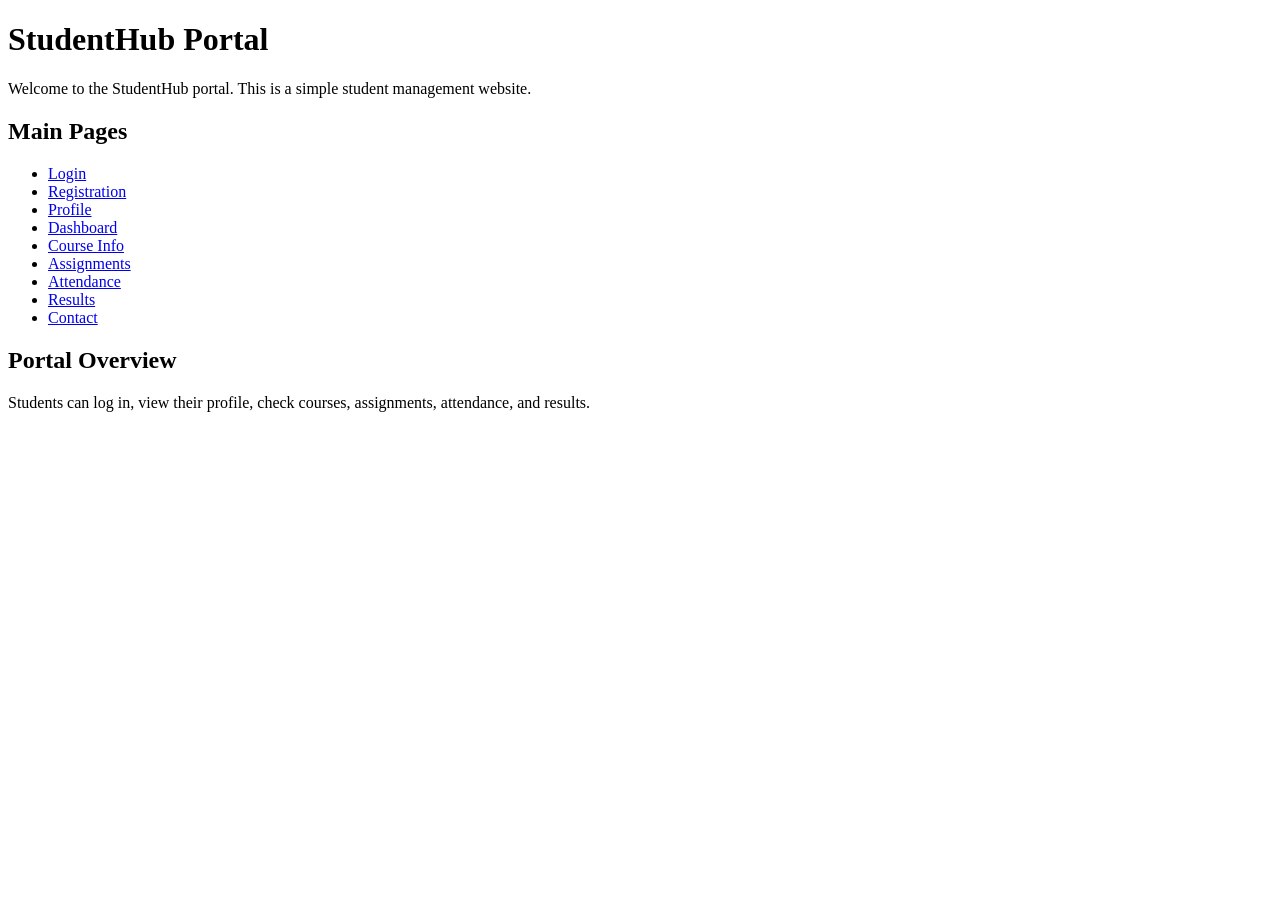
==== index.html @ 4457ad71 "Initial commit" ====
<!DOCTYPE html>
<html lang="en">
<head>
  <meta charset="UTF-8">
  <title>StudentHub Portal</title>
</head>
<body>
  <h1>StudentHub Portal</h1>
  <p>Welcome to the StudentHub portal. This is a simple student management website.</p>

  <h2>Main Pages</h2>
  <ul>
    <li><a href="pages/login.html">Login</a></li>
    <li><a href="pages/registration.html">Registration</a></li>
    <li><a href="pages/profile.html">Profile</a></li>
    <li><a href="pages/dashboard.html">Dashboard</a></li>
    <li><a href="pages/course.html">Course Info</a></li>
    <li><a href="pages/assignment.html">Assignments</a></li>
    <li><a href="pages/attendance.html">Attendance</a></li>
    <li><a href="pages/result.html">Results</a></li>
    <li><a href="pages/contact.html">Contact</a></li>
  </ul>

  <h2>Portal Overview</h2>
  <p>Students can log in, view their profile, check courses, assignments, attendance, and results.</p>
</body>
</html>
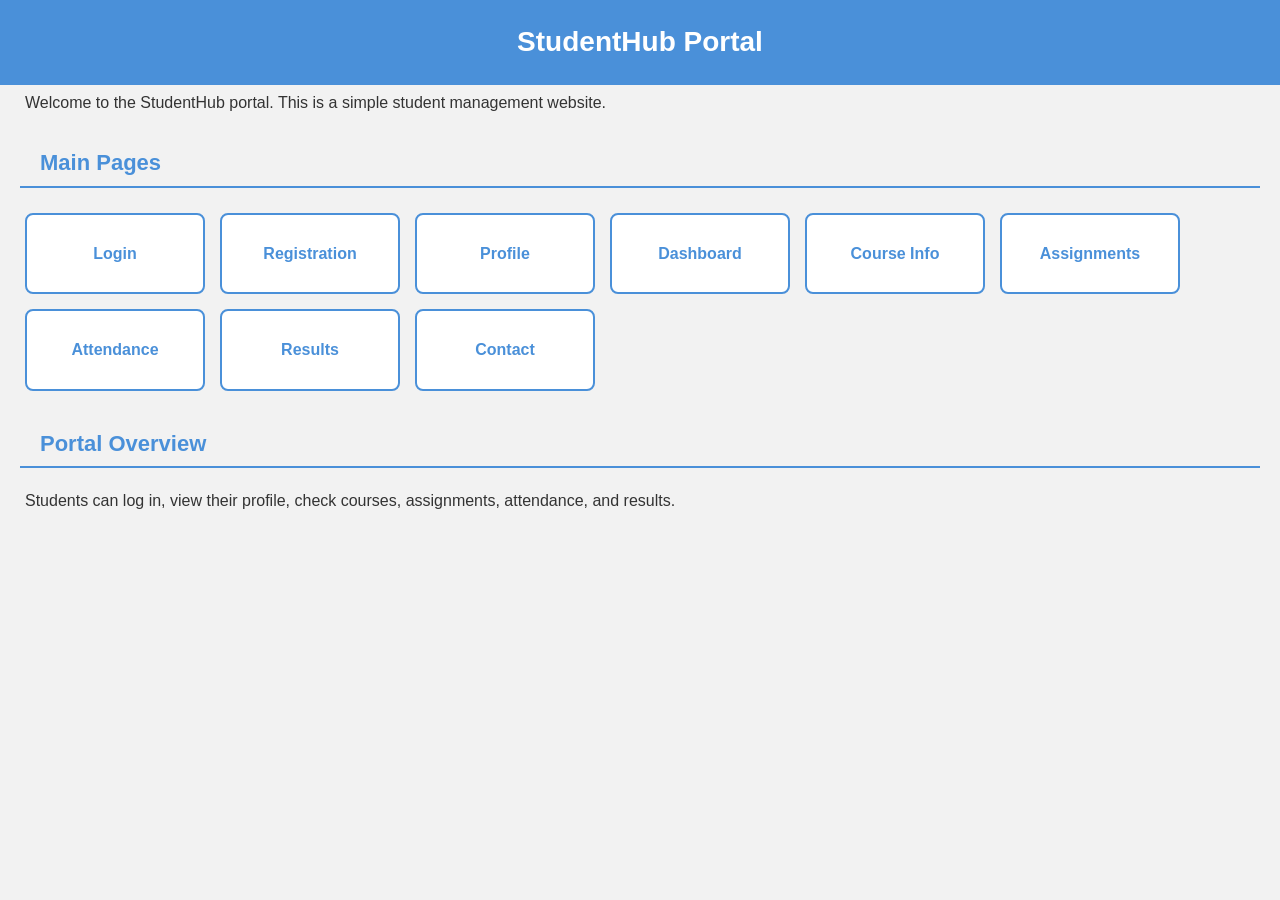
==== commit 1cf9bbb6: "Add CSS comments and box-style links on Home page" ====
--- a/index.html
+++ b/index.html
@@ -1,15 +1,19 @@
 <!DOCTYPE html>
 <html lang="en">
+
 <head>
   <meta charset="UTF-8">
   <title>StudentHub Portal</title>
+  <link rel="stylesheet" href="css/script.css">
 </head>
+
 <body>
   <h1>StudentHub Portal</h1>
   <p>Welcome to the StudentHub portal. This is a simple student management website.</p>
 
   <h2>Main Pages</h2>
-  <ul>
+  <!-- EDITED: Added class="home-links" to style links as boxes -->
+  <ul class="home-links">
     <li><a href="pages/login.html">Login</a></li>
     <li><a href="pages/registration.html">Registration</a></li>
     <li><a href="pages/profile.html">Profile</a></li>
@@ -24,4 +28,5 @@
   <h2>Portal Overview</h2>
   <p>Students can log in, view their profile, check courses, assignments, attendance, and results.</p>
 </body>
+
 </html>
--- a/css/script.css
+++ b/css/script.css
@@ -0,0 +1,342 @@
+/* 
+   Used on: ALL PAGES (Home, Login, Registration, Profile, Dashboard,
+            Course, Assignment, Attendance, Result, Contact)
+   Purpose: Removes default browser spacing and sets a consistent box model
+            so every page starts from the same clean baseline. */
+* {
+  margin: 0;
+  padding: 0;
+  box-sizing: border-box;
+}
+
+
+/* 
+  
+   Used on: ALL PAGES (Home, Login, Registration, Profile, Dashboard,
+            Course, Assignment, Attendance, Result, Contact)
+   Purpose: Sets the base font, background color, text color, and line
+            spacing for the entire website. Every page inherits these styles.
+ */
+body {
+  font-family: Arial, sans-serif;
+  background-color: #f2f2f2;
+  color: #333;
+  line-height: 1.6;
+}
+
+
+/*
+   Used on: ALL PAGES (Home, Login, Registration, Profile, Dashboard,
+            Course, Assignment, Attendance, Result, Contact)
+   Purpose: Styles the primary page title that appears at the top of every
+            page (e.g., "StudentHub Portal", "Login", "Profile", etc.)
+    */
+h1 {
+  background-color: #4a90d9;
+  color: white;
+  text-align: center;
+  padding: 20px;
+  font-size: 28px;
+}
+
+
+/* 
+   SUB-HEADING (h2)
+   Used on: ALL PAGES (Home, Login, Registration, Profile, Dashboard,
+            Course, Assignment, Attendance, Result, Contact)
+   Purpose: Styles the section sub-headings like "Main Pages", "Student Login",
+            "Student Profile", "Current Courses", "Assignment List", etc.
+   */
+h2 {
+  color: #4a90d9;
+  margin-top: 25px;
+  margin-bottom: 15px;
+  padding-left: 20px;
+  font-size: 22px;
+  border-bottom: 2px solid #4a90d9;
+  padding-bottom: 5px;
+  margin-left: 20px;
+  margin-right: 20px;
+}
+
+
+/*
+   NAVIGATION BAR
+   Used on: Login, Registration, Profile, Dashboard, Course,
+            Assignment, Attendance, Result, Contact Pages
+   NOT used on: Home Page (index.html)
+   Purpose: Creates a horizontal navigation bar with links to all pages.
+            This bar appears below the h1 heading on every inner page.
+   */
+nav {
+  /* 'nav' selector — targets the <nav> element used for the navigation bar */
+  background-color: #333;
+  padding: 10px;
+  text-align: center;
+}
+
+/* Navigation Links (inside the nav bar) */
+/* Used on: Login, Registration, Profile, Dashboard, Course,
+            Assignment, Attendance, Result, Contact Pages */
+/* Purpose: Styles each individual clickable link inside the navigation bar */
+nav a {
+  /* 'nav a' selector — targets only <a> (link) elements INSIDE the <nav> */
+  color: white;
+  text-decoration: none;
+  padding: 8px 14px;
+  margin: 2px;
+  display: inline-block;
+  font-size: 14px;
+}
+
+/* Navigation Links Hover Effect */
+/* Used on: Login, Registration, Profile, Dashboard, Course,
+            Assignment, Attendance, Result, Contact Pages */
+/* Purpose: Changes the link appearance when the user hovers their mouse over it */
+nav a:hover {
+  background-color: #4a90d9;
+  border-radius: 4px;
+}
+
+
+/* 
+   PARAGRAPHS
+   Used on: ALL PAGES (Home, Login, Registration, Profile, Dashboard,
+            Course, Assignment, Attendance, Result, Contact)
+   Purpose: Styles all <p> (paragraph) elements. Used for descriptions on
+            the Home page, profile details on the Profile page, contact
+            info on the Contact page, and form helper text on Login page.
+    */
+p {
+  padding: 5px 25px;
+  font-size: 16px;
+  margin-bottom: 8px;
+}
+
+
+/* 
+  GENERAL LINK STYLING
+   Used on: ALL PAGES (Home, Login, Registration, Profile, Dashboard,
+            Course, Assignment, Attendance, Result, Contact)
+   Purpose: Styles all <a> (link) elements on the page. This applies to
+            links in paragraphs, list items, and any other general links.
+    */
+a {
+  color: #4a90d9;
+  text-decoration: none;
+}
+
+/* General Link Hover Effect  */
+/* Used on: ALL PAGES — applies wherever links appear (Home page list, Login page text, etc.) */
+/* Purpose: Adds an underline when the user hovers over any link for visual feedback */
+a:hover {
+  text-decoration: underline;
+}
+
+
+/* 
+  UNORDERED LIST STYLING
+   Used on: Home Page (index.html) — for the list of page links
+            Dashboard Page — for the summary items (Pending Assignments, etc.)
+            Course Page — for the list of courses
+            Assignment Page — for the list of assignments
+            Attendance Page — for the attendance summary list
+            Result Page — for the exam results list
+   Purpose: Styles the bullet-point lists used to display information.
+   */
+ul {
+  list-style-type: square;
+  margin-left: 45px;
+  margin-right: 20px;
+  margin-bottom: 20px;
+}
+
+/* List Item Styling  */
+/* Used on: Same pages as <ul> above (Home, Dashboard, Course, Assignment, Attendance, Result) */
+/* Purpose: Adds spacing and sets font size for each individual list item */
+ul li {
+  padding: 6px 0;
+  font-size: 16px;
+}
+
+
+/* 
+   HOME PAGE BOX-STYLE LINK LIST  
+   Used on: Home Page (index.html) ONLY
+   Purpose: Displays the page links as clickable box-shaped cards arranged
+    
+   Clicking any box redirects to that page.
+   */
+.home-links {
+  list-style-type: none;
+  display: flex;
+  flex-wrap: wrap;
+  gap: 15px;
+  padding: 10px 25px;
+  margin-left: 0;
+}
+
+/*  Home Page List Item (each box container)  */
+/* Used on: Home Page (index.html) ONLY */
+/* Purpose: Makes each <li> a box-shaped card with a white background and border */
+.home-links li {
+  background-color: white;
+  border: 2px solid #4a90d9;
+  border-radius: 8px;
+  width: 180px;
+  text-align: center;
+  transition: background-color 0.3s, transform 0.2s;
+}
+
+/*  Home Page List Item Hover Effect  */
+/* Used on: Home Page (index.html)  */
+/* Purpose: Changes the box background and slightly lifts it when hovered */
+.home-links li:hover {
+  background-color: #4a90d9;
+  transform: scale(1.05);
+}
+
+/* Home Page Box Link Styling  */
+/* Used on: Home Page (index.html)  */
+/* Purpose: Makes the <a> link fill the entire box so the whole box is clickable */
+.home-links li a {
+  color: #4a90d9;
+  font-weight: bold;
+  text-decoration: none;
+  display: block;
+  padding: 20px 10px;
+  font-size: 16px;
+}
+
+/*  Home Page Box Link Hover Text Color  */
+/* Used on: Home Page (index.html)  */
+/* Purpose: Changes the link text to white when hovering so it's visible on the blue background */
+.home-links li:hover a {
+  color: white;
+}
+
+
+/* 
+    FORM STYLING
+   Used on: Login Page (pages/login.html) — for the username/password login form
+            Registration Page (pages/registration.html) — for the account creation form
+   Purpose: Creates a centered, card-like form container with a white background
+            and border, giving the form a clean, boxed appearance.
+   */
+form {
+  background-color: white;
+  max-width: 400px;
+  margin: 20px auto;
+  padding: 25px;
+  border: 1px solid #ccc;
+  border-radius: 6px;
+}
+
+/*  Paragraphs Inside Forms*/
+/* Used on: Login Page, Registration Page */
+/* Purpose: Overrides the general paragraph padding for paragraphs inside forms,
+            since form paragraphs wrap each label+input pair and need less side padding */
+form p {
+  padding: 5px 0;
+}
+
+
+/* 
+   FORM LABEL STYLING
+   Used on: Login Page (pages/login.html) — labels for "Username:" and "Password:"
+            Registration Page (pages/registration.html) — labels for "Full Name:",
+            "Email:", "Student ID:", "Password:"
+   Purpose: Styles the text labels that appear next to form input fields.
+   */
+label {
+  display: inline-block;
+  width: 100px;
+  font-weight: bold;
+  font-size: 14px;
+  color: #555;
+}
+
+
+/* 
+  FORM INPUT FIELD STYLING
+   Used on: Login Page — for the username (text) and password input fields
+            Registration Page — for name (text), email, student ID (text),
+            and password input fields
+  
+   Purpose: Styles the text input boxes where users type their information.
+            Uses attribute selectors to target specific input types.
+  */
+input[type="text"],
+input[type="password"],
+input[type="email"] {
+  width: 220px;
+  padding: 6px 10px;
+  border: 1px solid #ccc;
+  border-radius: 4px;
+  font-size: 14px;
+}
+
+/* --- Input Field Focus State --- */
+/* Used on: Login Page, Registration Page */
+/* Purpose: Changes the input border color when the user clicks/tabs into the
+            field (focus state), giving visual feedback that the field is active */
+input[type="text"]:focus,
+input[type="password"]:focus,
+input[type="email"]:focus {
+  border-color: #4a90d9;
+  outline: none;
+}
+
+
+/* 
+   BUTTON STYLING
+   Used on: Login Page (pages/login.html) — the "Login" submit button
+            Registration Page (pages/registration.html) — the "Register" submit button
+   
+   Purpose: Styles the form submit buttons with a blue background and white text.
+    */
+button {
+  background-color: #4a90d9;
+  color: white;
+  padding: 8px 25px;
+  border: none;
+  border-radius: 4px;
+  font-size: 15px;
+  cursor: pointer;
+}
+
+/*  Button Hover Effect  */
+/* Used on: Login Page, Registration Page */
+/* Purpose: Darkens the button color when the user hovers over it for visual feedback */
+button:hover {
+  background-color: #3a7bc8;
+}
+
+
+/* 
+   SECTION 14: STRONG TAG STYLING
+   Used on: Profile Page (pages/profile.html) ONLY
+   Purpose: Styles the <strong> tags used on the Profile page to label
+            student information like "Name:", "Student ID:", "Department:",
+            "Semester:", and "INSTITUTION:".
+   */
+strong {
+  color: #555;
+}
+
+
+/* 
+   SECTION 15: FOOTER STYLING
+   Used on: Currently NOT actively used on any page (prepared for future use)
+   Purpose: Pre-defined styles for a <footer> element that can be added to
+            any page later. It creates a dark bar at the bottom of the page
+            with centered white text — similar to the navigation bar style.
+   */
+footer {
+  background-color: #333;
+  color: white;
+  text-align: center;
+  padding: 10px;
+  margin-top: 30px;
+  font-size: 13px;
+}
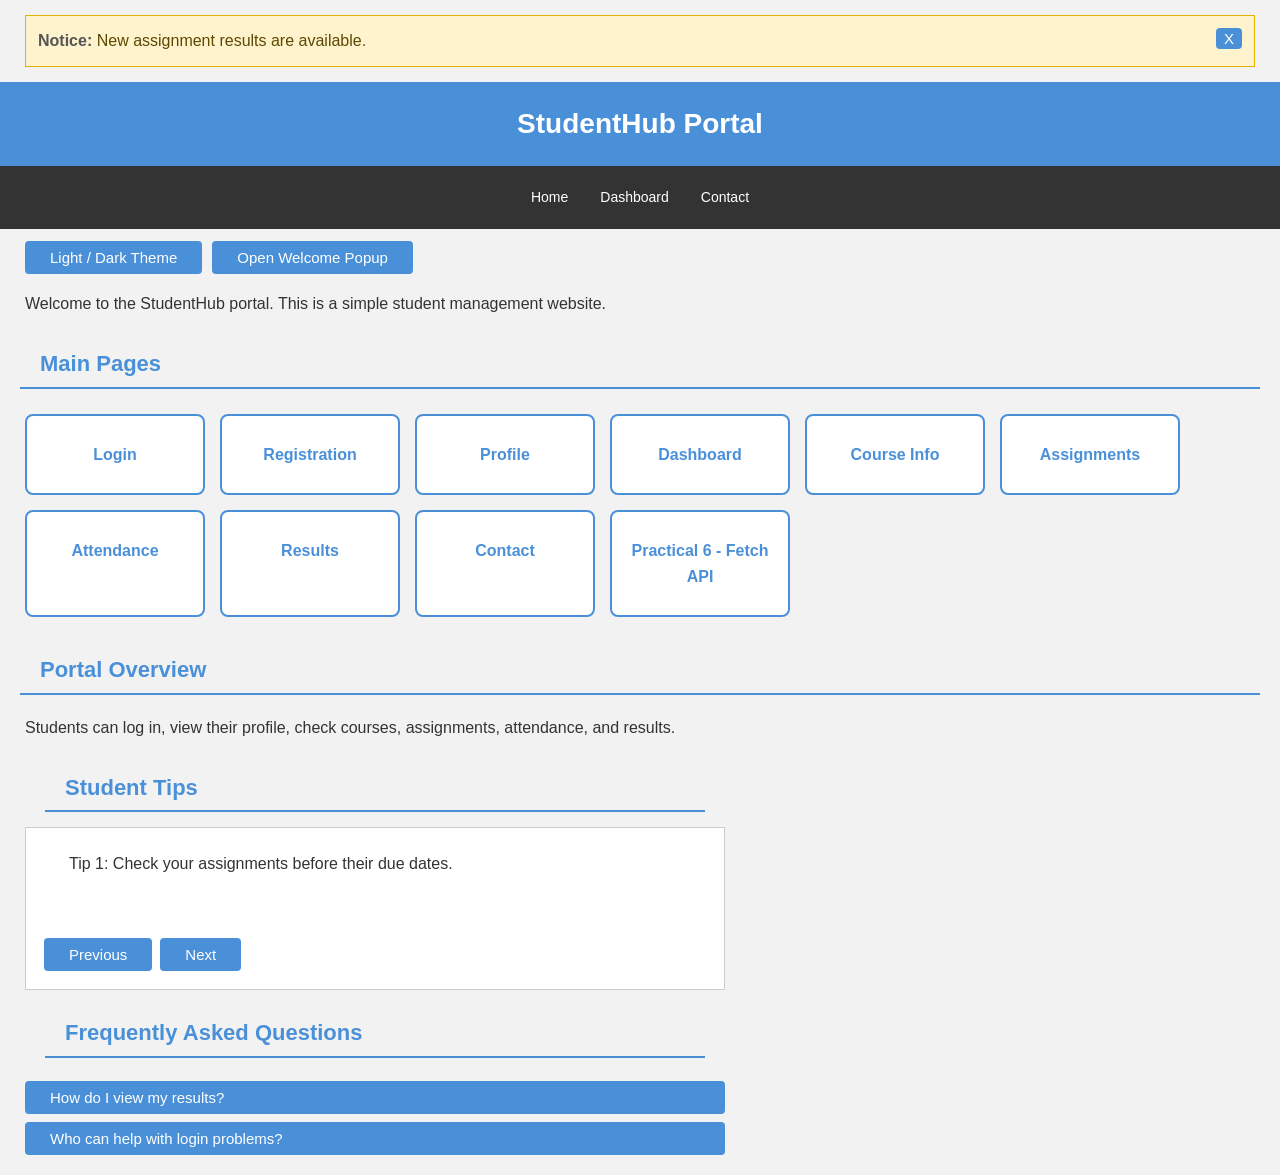
==== commit 80afab32: "project files and portal changes" ====
--- a/index.html
+++ b/index.html
@@ -12,7 +12,7 @@
   <p>Welcome to the StudentHub portal. This is a simple student management website.</p>
 
   <h2>Main Pages</h2>
-  <!-- EDITED: Added class="home-links" to style links as boxes -->
+  <!-- Added class="home-links" to style links as boxes -->
   <ul class="home-links">
     <li><a href="pages/login.html">Login</a></li>
     <li><a href="pages/registration.html">Registration</a></li>
@@ -23,10 +23,12 @@
     <li><a href="pages/attendance.html">Attendance</a></li>
     <li><a href="pages/result.html">Results</a></li>
     <li><a href="pages/contact.html">Contact</a></li>
+    <li><a href="pages/practical6.html">Practical 6 - Fetch API</a></li>
   </ul>
 
   <h2>Portal Overview</h2>
   <p>Students can log in, view their profile, check courses, assignments, attendance, and results.</p>
+  <script src="java/script1.js"></script>
 </body>
 
 </html>
--- a/css/script.css
+++ b/css/script.css
@@ -312,6 +312,47 @@
   background-color: #3a7bc8;
 }
 
+.error {
+  display: block;
+  color: #b00020;
+  font-size: 13px;
+  min-height: 18px;
+}
+
+.password-strength,
+.success-message {
+  display: block;
+  font-size: 13px;
+  margin-top: 4px;
+}
+
+.success-message {
+  color: #087f23;
+  font-weight: bold;
+}
+
+select {
+  padding: 6px;
+  width: 220px;
+}
+
+fieldset {
+  border: 0;
+  margin: 10px 0;
+}
+
+fieldset label,
+.terms-label {
+  width: auto;
+  margin-right: 10px;
+  font-weight: normal;
+}
+
+input[type="radio"],
+input[type="checkbox"] {
+  width: auto;
+}
+
 
 /* 
    SECTION 14: STRONG TAG STYLING
@@ -339,4 +380,23 @@
   padding: 10px;
   margin-top: 30px;
   font-size: 13px;
+}
+
+
+/* 
+   PRACTICAL 6 - CARD STYLING
+   Used on: Practical 6 page (pages/practical6.html)
+   Purpose: Displays each event/student/FAQ record as a simple card box
+*/
+.card {
+  background-color: white;
+  border: 1px solid #ccc;
+  border-radius: 6px;
+  padding: 15px;
+  margin-bottom: 10px;
+}
+
+.card h3 {
+  color: #4a90d9;
+  margin-bottom: 5px;
 }
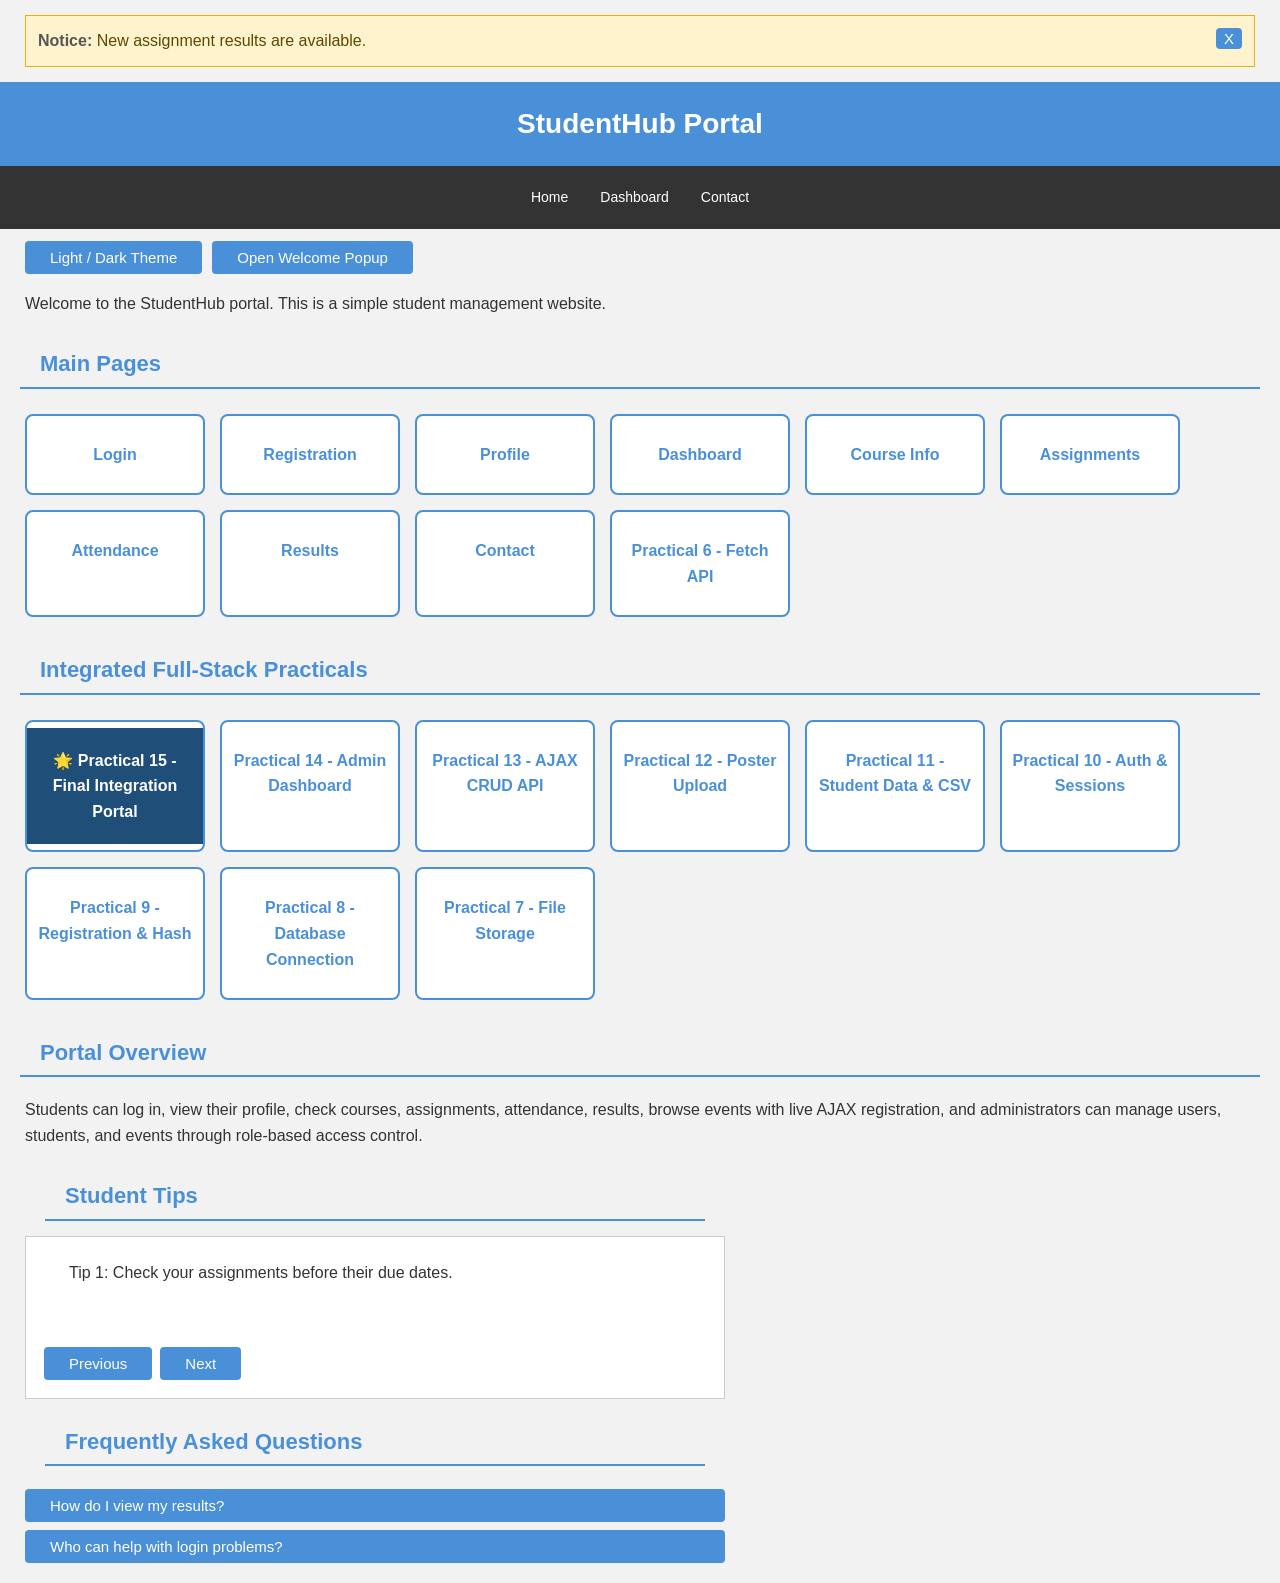
==== commit 8caf3686: "Add Practical 15 final integration, local deployment config, documentation, and practical-15.pdf" ====
--- a/index.html
+++ b/index.html
@@ -26,8 +26,21 @@
     <li><a href="pages/practical6.html">Practical 6 - Fetch API</a></li>
   </ul>
 
+  <h2>Integrated Full-Stack Practicals</h2>
+  <ul class="home-links">
+    <li><a href="practical15/index.php" style="background-color: #1f4e78; color: white; font-weight: bold;">🌟 Practical 15 - Final Integration Portal</a></li>
+    <li><a href="practical14/index.php">Practical 14 - Admin Dashboard</a></li>
+    <li><a href="practical13/index.php">Practical 13 - AJAX CRUD API</a></li>
+    <li><a href="practical12/index.php">Practical 12 - Poster Upload</a></li>
+    <li><a href="practical11/index.php">Practical 11 - Student Data & CSV</a></li>
+    <li><a href="practical10/index.php">Practical 10 - Auth & Sessions</a></li>
+    <li><a href="practical9/index.php">Practical 9 - Registration & Hash</a></li>
+    <li><a href="practical8/index.php">Practical 8 - Database Connection</a></li>
+    <li><a href="practical7/index.php">Practical 7 - File Storage</a></li>
+  </ul>
+
   <h2>Portal Overview</h2>
-  <p>Students can log in, view their profile, check courses, assignments, attendance, and results.</p>
+  <p>Students can log in, view their profile, check courses, assignments, attendance, results, browse events with live AJAX registration, and administrators can manage users, students, and events through role-based access control.</p>
   <script src="java/script1.js"></script>
 </body>
 
